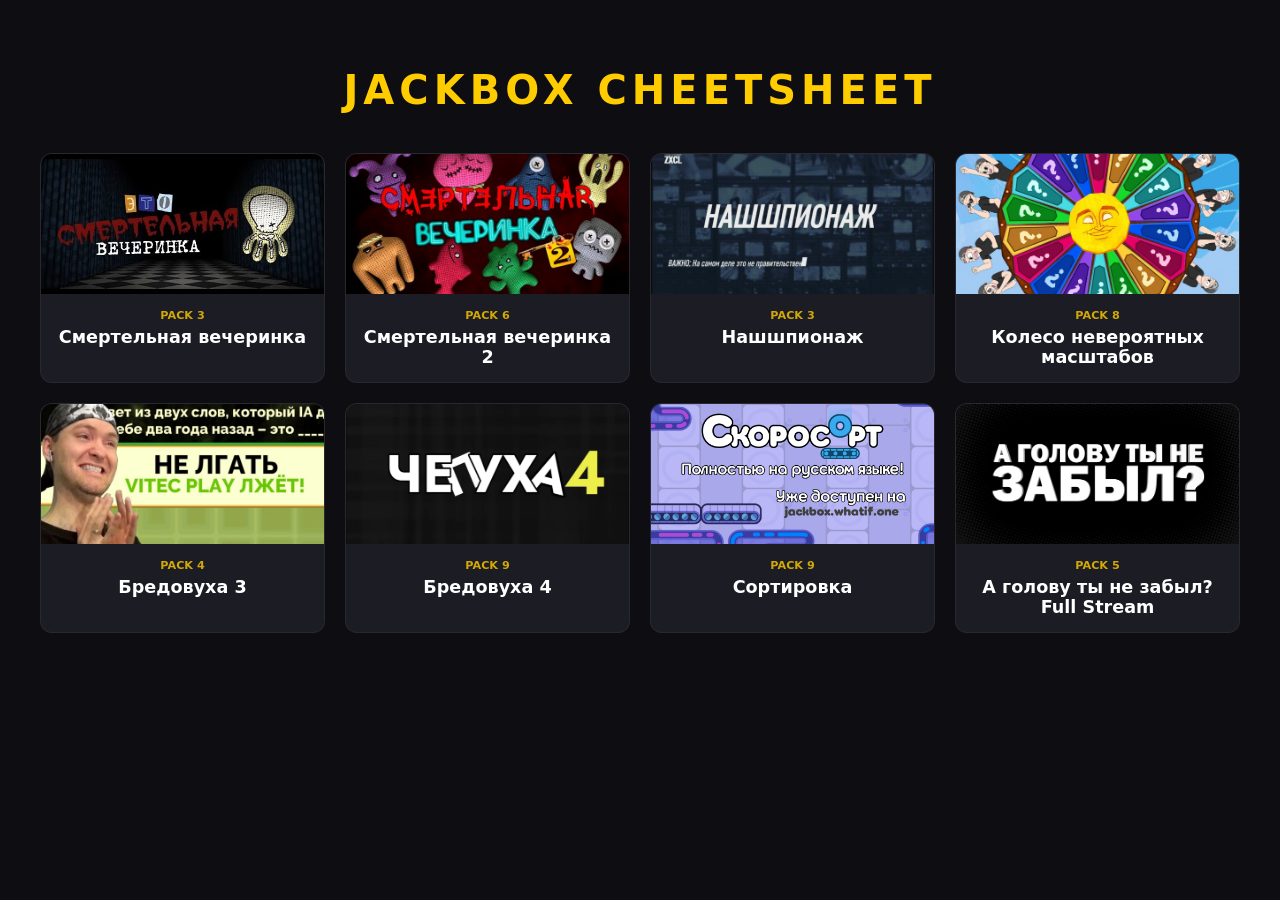
==== index.html @ 4068b1d0 "init commit добавлены первые 8 игр" ====
<!DOCTYPE html>
<html lang="ru">
<head>
    <meta charset="UTF-8">
    <meta name="viewport" content="width=device-width, initial-scale=1.0">
    <title>Jackbox Hub | What If Edition</title>
    <style>
        :root {
            --bg: #0d0d12;
            --card-bg: #1c1c24;
            --accent: #ffcc00;
            --text: #ffffff;
        }

        body {
            font-family: 'Segoe UI', system-ui, sans-serif;
            background-color: var(--bg);
            color: var(--text);
            margin: 0;
            padding: 40px 20px;
            display: flex;
            flex-direction: column;
            align-items: center;
        }

        h1 {
            font-size: 2.5rem;
            margin-bottom: 40px;
            color: var(--accent);
            text-transform: uppercase;
            letter-spacing: 5px;
        }

        .grid {
            display: grid;
            grid-template-columns: repeat(auto-fill, minmax(240px, 1fr));
            gap: 20px;
            width: 100%;
            max-width: 1200px;
        }

        .card {
            background: var(--card-bg);
            border-radius: 12px;
            text-decoration: none;
            color: white;
            transition: 0.3s;
            border: 1px solid rgba(255,255,255,0.05);
            overflow: hidden; /* Чтобы картинка не вылезала за края */
            display: flex;
            flex-direction: column;
        }

        .card:hover {
            transform: translateY(-5px);
            border-color: var(--accent);
            box-shadow: 0 10px 20px rgba(0,0,0,0.4);
        }

        /* Окошко для картинки */
        .image-placeholder {
            width: 100%;
            height: 140px;
            background: #2a2a35;
            display: flex;
            align-items: center;
            justify-content: center;
            overflow: hidden;
        }

        .image-placeholder img {
            width: 100%;
            height: 100%;
            object-fit: cover; /* Картинка заполнит всё пространство */
        }

        /* Инфо-блок под картинкой */
        .card-info {
            padding: 15px;
            text-align: center;
        }

        .tag {
            font-size: 0.7rem;
            color: var(--accent);
            text-transform: uppercase;
            font-weight: bold;
            display: block;
            margin-bottom: 5px;
            opacity: 0.8;
        }

        .card h2 {
            margin: 0;
            font-size: 1.1rem;
            font-weight: 600;
        }

        @media (max-width: 600px) {
            .grid { grid-template-columns: repeat(2, 1fr); gap: 10px; }
            .image-placeholder { height: 100px; }
            h1 { font-size: 1.5rem; }
        }
    </style>
</head>
<body>

    <h1>JACKBOX CHEETSHEET</h1>

    <div class="grid">
        <a href="tmp1.html" class="card">
            <div class="image-placeholder">
                <img src="images/tmp.jpg">
            </div>
            <div class="card-info">
                <span class="tag">Pack 3</span>
                <h2>Смертельная вечеринка</h2>
            </div>
        </a>

        <a href="tmp2.html" class="card">
            <div class="image-placeholder"><img src="images/tmp2.jpg"></div>
            <div class="card-info">
                <span class="tag">Pack 6</span>
                <h2>Смертельная вечеринка 2</h2>
            </div>
        </a>

        <a href="guess.html" class="card">
            <div class="image-placeholder"><img src="images/nashshpionaj.jpg"></div>
            <div class="card-info">
                <span class="tag">Pack 3</span>
                <h2>Нашшпионаж</h2>
            </div>
        </a>

        <a href="wheel.html" class="card">
            <div class="image-placeholder"><img src="images/wheel.jpg"></div>
            <div class="card-info">
                <span class="tag">Pack 8</span>
                <h2>Колесо невероятных масштабов</h2>
            </div>
        </a>

        <a href="fibbage3.html" class="card">
            <div class="image-placeholder"><img src="images/fibbage3.jpg"></div>
            <div class="card-info">
                <span class="tag">Pack 4</span>
                <h2>Бредовуха 3</h2>
            </div>
        </a>

        <a href="fibbage4.html" class="card">
            <div class="image-placeholder"><img src="images/fibbage4.jpg"></div>
            <div class="card-info">
                <span class="tag">Pack 9</span>
                <h2>Бредовуха 4</h2>
            </div>
        </a>

        <a href="quixort.html" class="card">
            <div class="image-placeholder"><img src="images/skorosort.png"></div>
            <div class="card-info">
                <span class="tag">Pack 9</span>
                <h2>Сортировка</h2>
            </div>
        </a>

        <a href="ydkj5.html" class="card">
            <div class="image-placeholder"><img src="images/YDNJFS.png"></div>
            <div class="card-info">
                <span class="tag">Pack 5</span>
                <h2>А голову ты не забыл? Full Stream</h2>
            </div>
        </a>

    </div>

</body>
</html>
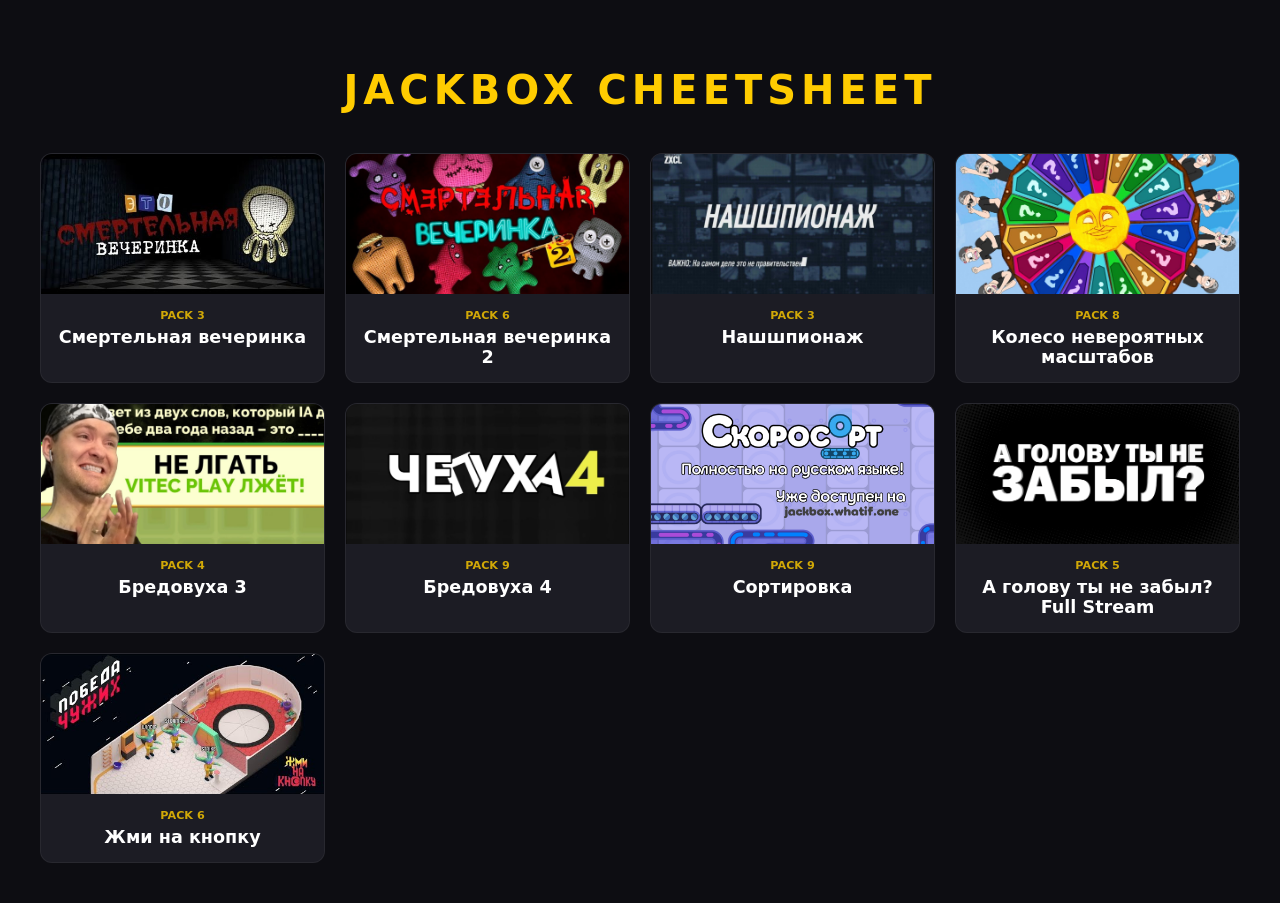
==== commit 3e2a5fff: "Немного фиксов + Жми на кнопку" ====
--- a/index.html
+++ b/index.html
@@ -174,6 +174,14 @@
             </div>
         </a>
 
+        <a href="push.html" class="card">
+            <div class="image-placeholder"><img src="images/press.jpg"></div>
+            <div class="card-info">
+                <span class="tag">Pack 6</span>
+                <h2>Жми на кнопку</h2>
+            </div>
+        </a>
+
     </div>
 
 </body>
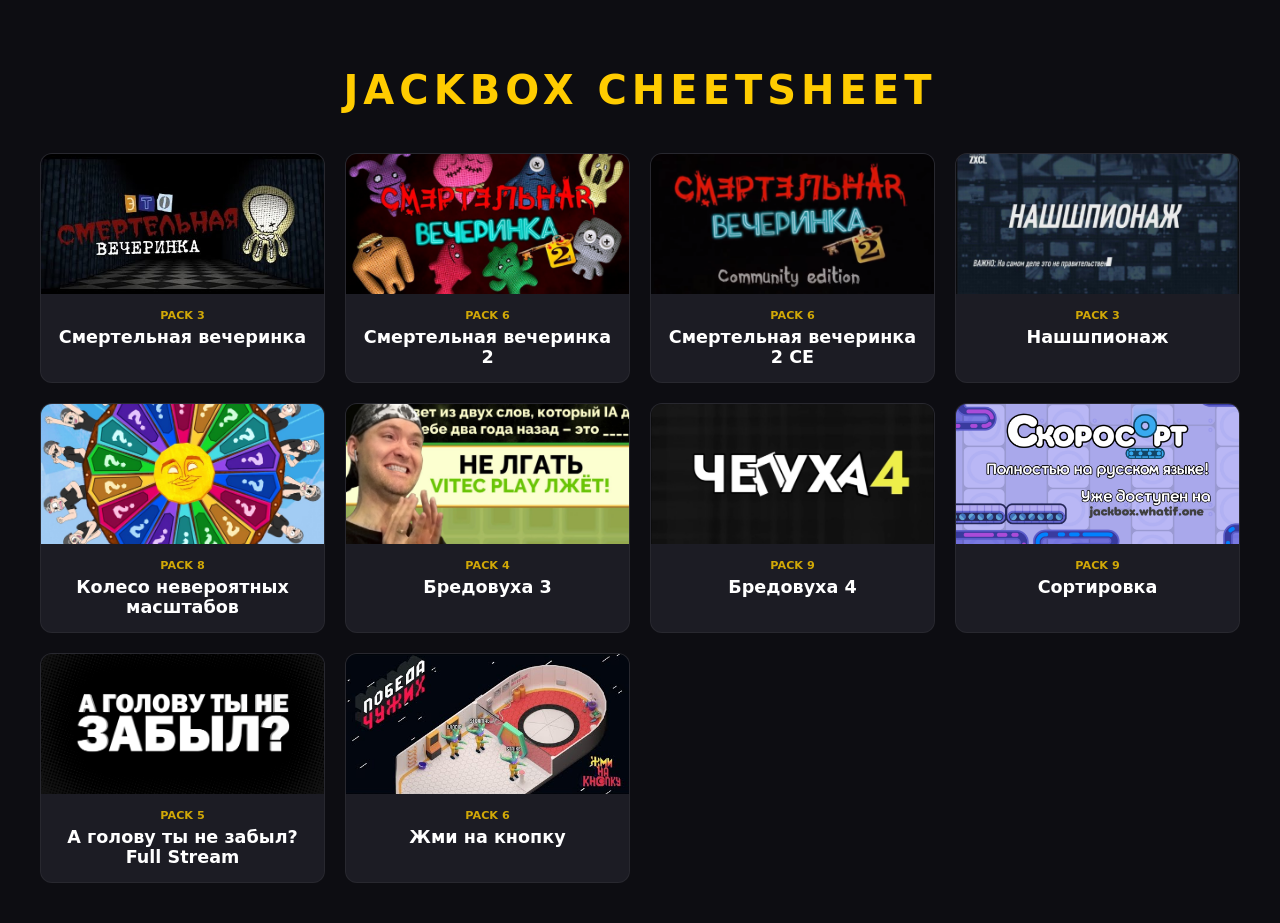
==== commit 08e5ffec: "Community edition (все, кроме концовок) Как Харди с командой допилит концовки, появятся тут" ====
--- a/index.html
+++ b/index.html
@@ -126,6 +126,14 @@
             </div>
         </a>
 
+        <a href="tmp2CE.html" class="card">
+            <div class="image-placeholder"><img src="images/CE.png"></div>
+            <div class="card-info">
+                <span class="tag">Pack 6</span>
+                <h2>Смертельная вечеринка 2 CE</h2>
+            </div>
+        </a>
+
         <a href="guess.html" class="card">
             <div class="image-placeholder"><img src="images/nashshpionaj.jpg"></div>
             <div class="card-info">
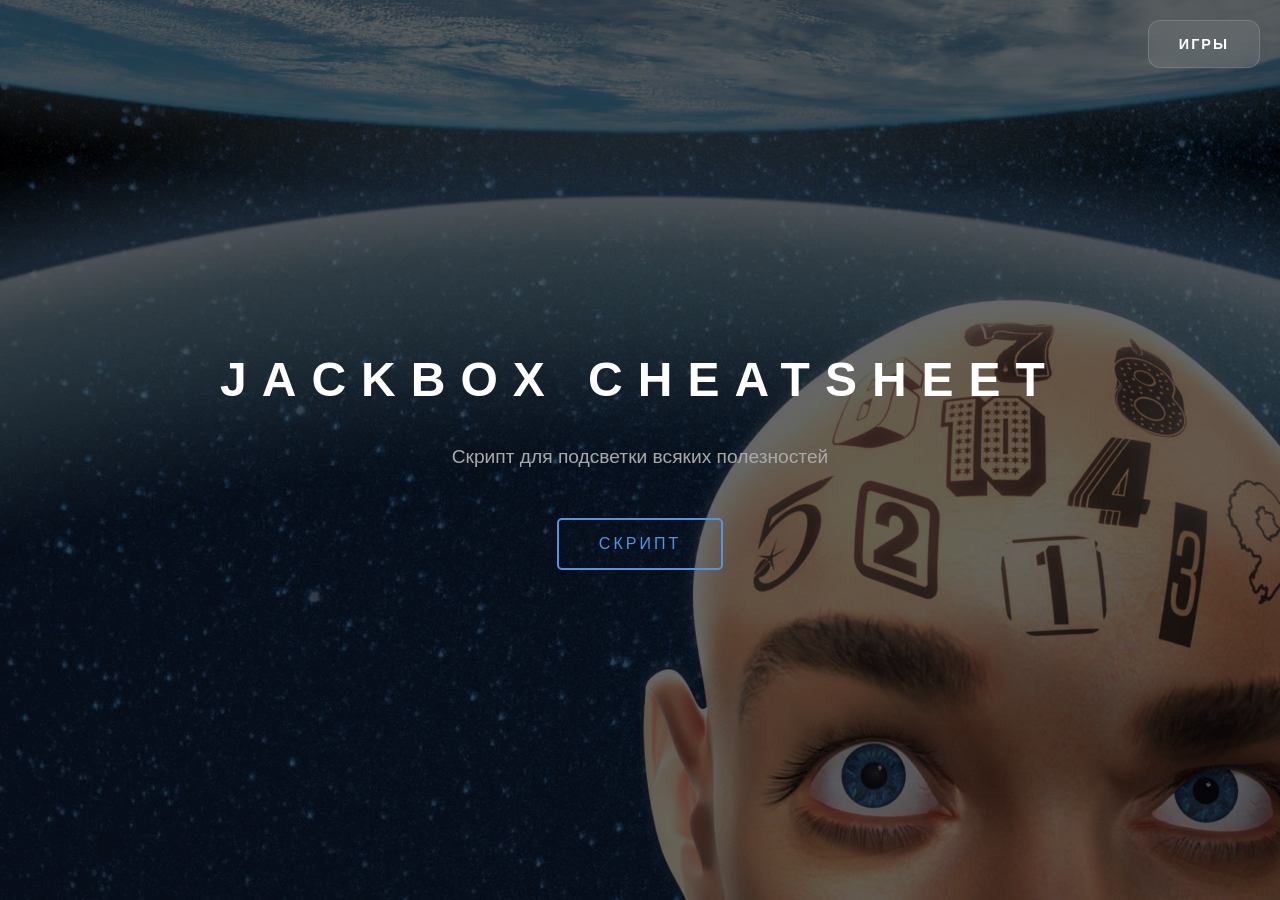
==== commit c13f8e94: "Стеклянное обновление" ====
--- a/index.html
+++ b/index.html
@@ -3,194 +3,288 @@
 <head>
     <meta charset="UTF-8">
     <meta name="viewport" content="width=device-width, initial-scale=1.0">
-    <title>Jackbox Hub | What If Edition</title>
+    <title>Jackbox Hub | Приветствие</title>
+
+    <link rel="stylesheet" href="menu.css">
+
     <style>
-        :root {
-            --bg: #0d0d12;
-            --card-bg: #1c1c24;
-            --accent: #ffcc00;
-            --text: #ffffff;
-        }
-
-        body {
-            font-family: 'Segoe UI', system-ui, sans-serif;
-            background-color: var(--bg);
-            color: var(--text);
-            margin: 0;
-            padding: 40px 20px;
-            display: flex;
-            flex-direction: column;
-            align-items: center;
-        }
-
-        h1 {
-            font-size: 2.5rem;
-            margin-bottom: 40px;
-            color: var(--accent);
-            text-transform: uppercase;
-            letter-spacing: 5px;
-        }
-
-        .grid {
-            display: grid;
-            grid-template-columns: repeat(auto-fill, minmax(240px, 1fr));
-            gap: 20px;
-            width: 100%;
-            max-width: 1200px;
-        }
-
-        .card {
-            background: var(--card-bg);
-            border-radius: 12px;
-            text-decoration: none;
-            color: white;
-            transition: 0.3s;
-            border: 1px solid rgba(255,255,255,0.05);
-            overflow: hidden; /* Чтобы картинка не вылезала за края */
-            display: flex;
-            flex-direction: column;
-        }
-
-        .card:hover {
-            transform: translateY(-5px);
-            border-color: var(--accent);
-            box-shadow: 0 10px 20px rgba(0,0,0,0.4);
-        }
-
-        /* Окошко для картинки */
-        .image-placeholder {
-            width: 100%;
-            height: 140px;
-            background: #2a2a35;
-            display: flex;
-            align-items: center;
-            justify-content: center;
-            overflow: hidden;
-        }
-
-        .image-placeholder img {
-            width: 100%;
-            height: 100%;
-            object-fit: cover; /* Картинка заполнит всё пространство */
-        }
-
-        /* Инфо-блок под картинкой */
-        .card-info {
-            padding: 15px;
-            text-align: center;
-        }
-
-        .tag {
-            font-size: 0.7rem;
-            color: var(--accent);
-            text-transform: uppercase;
-            font-weight: bold;
-            display: block;
-            margin-bottom: 5px;
-            opacity: 0.8;
-        }
-
-        .card h2 {
-            margin: 0;
-            font-size: 1.1rem;
-            font-weight: 600;
-        }
-
-        @media (max-width: 600px) {
-            .grid { grid-template-columns: repeat(2, 1fr); gap: 10px; }
-            .image-placeholder { height: 100px; }
-            h1 { font-size: 1.5rem; }
-        }
+        body, html { margin: 0; padding: 0; width: 100%; height: 100vh; overflow: hidden; font-family: 'Segoe UI', sans-serif; }
+        body { background: url('images/index.avif') no-repeat center center fixed; background-size: cover; display: flex; flex-direction: column; align-items: center; justify-content: center; color: #fff; }
+        body::before { content: ''; position: fixed; top: 0; left: 0; right: 0; bottom: 0; background: rgba(0, 0, 0, 0.6); z-index: -1; }
+
+        h1 { font-size: 3rem; letter-spacing: 15px; text-transform: uppercase; margin-bottom: 20px; }
+        p { font-size: 1.2rem; margin-bottom: 40px; color: #aaa; }
+
+        .start-btn { padding: 15px 40px; background: transparent; border: 2px solid #5294e2; color: #5294e2; font-size: 1rem; text-transform: uppercase; letter-spacing: 3px; cursor: pointer; transition: 0.3s; text-decoration: none; border-radius: 5px; margin: 10px; }
+        .start-btn:hover { background: #5294e2; color: #fff; box-shadow: 0 0 20px #5294e2; }
+
+        /* Стеклянное окошко с прозрачностью */
+        .script-panel {
+            display: none;
+            position: fixed;
+            top: 50%; left: 50%;
+            transform: translate(-50%, -50%);
+            width: 90%;
+            max-width: 600px;
+            background: rgba(20, 20, 27, 0.6); /* Прозрачность 0.6 */
+            backdrop-filter: blur(25px); /* Более сильное размытие */
+            border: 1px solid rgba(255,255,255,0.15);
+            border-radius: 20px;
+            padding: 25px;
+            box-shadow: 0 20px 50px rgba(0,0,0,0.5);
+            z-index: 1000;
+        }
+        .script-panel textarea { width: 100%; height: 150px; background: rgba(0,0,0,0.2); color: #fff; font-family: monospace; border: 1px solid rgba(255,255,255,0.1); padding: 15px; border-radius: 10px; margin-bottom: 15px; resize: none; box-sizing: border-box; }
     </style>
+    <script src="menu.js"></script>
 </head>
 <body>
 
-    <h1>JACKBOX CHEETSHEET</h1>
-
-    <div class="grid">
-        <a href="tmp1.html" class="card">
-            <div class="image-placeholder">
-                <img src="images/tmp.jpg">
-            </div>
-            <div class="card-info">
-                <span class="tag">Pack 3</span>
-                <h2>Смертельная вечеринка</h2>
-            </div>
-        </a>
-
-        <a href="tmp2.html" class="card">
-            <div class="image-placeholder"><img src="images/tmp2.jpg"></div>
-            <div class="card-info">
-                <span class="tag">Pack 6</span>
-                <h2>Смертельная вечеринка 2</h2>
-            </div>
-        </a>
-
-        <a href="tmp2CE.html" class="card">
-            <div class="image-placeholder"><img src="images/CE.png"></div>
-            <div class="card-info">
-                <span class="tag">Pack 6</span>
-                <h2>Смертельная вечеринка 2 CE</h2>
-            </div>
-        </a>
-
-        <a href="guess.html" class="card">
-            <div class="image-placeholder"><img src="images/nashshpionaj.jpg"></div>
-            <div class="card-info">
-                <span class="tag">Pack 3</span>
-                <h2>Нашшпионаж</h2>
-            </div>
-        </a>
-
-        <a href="wheel.html" class="card">
-            <div class="image-placeholder"><img src="images/wheel.jpg"></div>
-            <div class="card-info">
-                <span class="tag">Pack 8</span>
-                <h2>Колесо невероятных масштабов</h2>
-            </div>
-        </a>
-
-        <a href="fibbage3.html" class="card">
-            <div class="image-placeholder"><img src="images/fibbage3.jpg"></div>
-            <div class="card-info">
-                <span class="tag">Pack 4</span>
-                <h2>Бредовуха 3</h2>
-            </div>
-        </a>
-
-        <a href="fibbage4.html" class="card">
-            <div class="image-placeholder"><img src="images/fibbage4.jpg"></div>
-            <div class="card-info">
-                <span class="tag">Pack 9</span>
-                <h2>Бредовуха 4</h2>
-            </div>
-        </a>
-
-        <a href="quixort.html" class="card">
-            <div class="image-placeholder"><img src="images/skorosort.png"></div>
-            <div class="card-info">
-                <span class="tag">Pack 9</span>
-                <h2>Сортировка</h2>
-            </div>
-        </a>
-
-        <a href="ydkj5.html" class="card">
-            <div class="image-placeholder"><img src="images/YDNJFS.png"></div>
-            <div class="card-info">
-                <span class="tag">Pack 5</span>
-                <h2>А голову ты не забыл? Full Stream</h2>
-            </div>
-        </a>
-
-        <a href="push.html" class="card">
-            <div class="image-placeholder"><img src="images/press.jpg"></div>
-            <div class="card-info">
-                <span class="tag">Pack 6</span>
-                <h2>Жми на кнопку</h2>
-            </div>
-        </a>
-
+    <h1>JACKBOX CHEATSHEET</h1>
+    <p>Скрипт для подсветки всяких полезностей</p>
+
+    <div style="display: flex; gap: 10px;">
+        <button class="start-btn" id="scriptBtn">СКРИПТ</button>
     </div>
 
+    <div class="script-panel" id="codeModal">
+        <h3 style="margin-top: 0; color: #fff; letter-spacing: 2px;">Скрипт для TamperMonkey</h3>
+        <textarea id="codeArea" readonly></textarea>
+        <div style="display: flex; gap: 10px;">
+            <button class="start-btn" id="copyBtn" style="margin: 0; padding: 10px 20px; font-size: 0.8rem;">СКОПИРОВАТЬ</button>
+            <button class="start-btn" onclick="document.getElementById('codeModal').style.display='none'" style="margin: 0; padding: 10px 20px; font-size: 0.8rem; border-color: #ff5555; color: #ff5555;">ЗАКРЫТЬ</button>
+        </div>
+    </div>
+
+    <script>
+        const code = `// ==UserScript==
+// @name         Jackbox Room Smasher
+// @namespace    http://tampermonkey.net/
+// @version      1.0
+// @description  Подсвечивает правильные ответы в математике и правилах (TMP, TMP2, TMP3), а так же выводит список букв в игре слова (TMP)
+// @match        *://*.jackbox.fun/*
+// @match        *://*.jackbox.tv/*
+// @grant        none
+// ==/UserScript==
+
+(function() {
+    'use strict';
+
+    let gridObserved = false;
+
+    function solveExpression(text) {
+        try {
+            let clean = text.replace(/[xX]/g, '*').replace(/÷/g, '/').replace(/[^0-9+\-*/().\s]/g, '');
+            if (!clean) return null;
+            /* eslint-disable-next-line no-eval */
+            return eval(clean);
+        } catch(e) {
+            return null;
+        }
+    }
+
+    function universalSolver() {
+        if (!gridObserved) {
+            const gridWrapper = document.querySelector('#state-grid');
+            if (gridWrapper) {
+                const gridObserver = new MutationObserver(() => universalSolver());
+                gridObserver.observe(gridWrapper, { attributes: true, attributeFilter: ['class', 'style'] });
+                gridObserved = true;
+            }
+        }
+
+        // --- ЭТАП 0: СБОР СТРОКИ ДЛЯ ИГРЫ В СЛОВА (GRID) ---
+        const gridWrapper = document.querySelector('#state-grid');
+        const isGridActive = gridWrapper && !gridWrapper.classList.contains('pt-page-off') && gridWrapper.style.display !== 'none';
+
+        const gridCells = isGridActive ? Array.from(gridWrapper.querySelectorAll('.jbg-grid-text')) : [];
+        const gridString = gridCells.map(cell => cell.innerText.replace(/[\s\u200c\u200b]/g, '')).join('');
+
+        if (gridCells.length === 25 && /[а-яА-ЯёЁa-zA-Z]/.test(gridString)) {
+            let container = document.getElementById('extracted-grid-string');
+
+            if (!container) {
+                container = document.createElement('div');
+                container.id = 'extracted-grid-string';
+                container.style.background = '#111';
+                container.style.color = '#39ff14';
+                container.style.padding = '8px';
+                container.style.fontWeight = 'bold';
+                container.style.fontSize = '1.4rem';
+                container.style.letterSpacing = '3px';
+                container.style.textAlign = 'center';
+                container.style.border = '2px dashed #39ff14';
+                container.style.borderRadius = '5px';
+                container.style.width = '90%';
+                container.style.cursor = 'pointer';
+                container.title = 'Кликни, чтобы скопировать';
+
+                container.style.position = 'fixed';
+                container.style.bottom = '10px';
+                container.style.left = '5%';
+                container.style.zIndex = '99999';
+                container.style.margin = '0';
+
+                container.addEventListener('click', () => {
+                    navigator.clipboard.writeText(container.innerText).then(() => {
+                        const oldBg = container.style.background;
+                        container.style.background = '#39ff14';
+                        container.style.color = '#000';
+                        setTimeout(() => {
+                            container.style.background = oldBg;
+                            container.style.color = '#39ff14';
+                        }, 200);
+                    });
+                });
+                document.body.appendChild(container);
+            }
+            if (container.innerText !== gridString) {
+                container.innerText = gridString;
+                navigator.clipboard.writeText(gridString).catch(() => {});
+            }
+        } else {
+            let container = document.getElementById('extracted-grid-string');
+            if (container) container.remove();
+        }
+
+        // --- ЭТАП 1: ПОДГОТОВКА СЕЛЕКТОРОВ ДЛЯ ДРУГИХ ИГР ---
+        const promptEl = document.querySelector('.message.prompt, #prompt .text, .prompt .text, #make-single-choice-text, .instructions');
+        const buttons = document.querySelectorAll('button.action.choice, button.choice-button, #make-single-choice-choices button, .button-choice, button.choice');
+
+        if (!promptEl || buttons.length === 0) return;
+
+        let instruction = promptEl.innerText.trim();
+        const ariaHiddenEl = promptEl.querySelector('[aria-hidden="true"]');
+        if (ariaHiddenEl) {
+            instruction = ariaHiddenEl.textContent.trim();
+        } else {
+            const clone = promptEl.cloneNode(true);
+            clone.querySelectorAll('.textDescriptions').forEach(el => el.remove());
+            instruction = clone.textContent.trim();
+        }
+
+        let targetIndex = -1;
+        const btnTexts = Array.from(buttons).map(b => b.innerText.trim());
+        const btnNumbers = btnTexts.map(t => parseFloat(t));
+        const isNumeric = btnNumbers.every(n => !isNaN(n));
+        const isNegative = instruction.startsWith('Не');
+
+        // --- ПРОВЕРКА НА ЧИСТУЮ МАТЕМАТИКУ ---
+        const mathInstruction = instruction.replace(/[xX]/g, '*');
+
+        // Проверяем: есть ли цифры и знаки, и нет ли обычных букв (кроме уже замененных X)
+        if (/[0-9+\-*/×÷]/.test(mathInstruction) && !/[а-яА-Яa-zA-Z]/.test(mathInstruction.replace(/\*/g, ''))) {
+            const correctAnswer = solveExpression(instruction);
+            if (correctAnswer !== null) {
+                targetIndex = btnNumbers.indexOf(correctAnswer);
+            }
+        }
+        // --- РЕЖИМ "ПРАВИЛА" ---
+        else {
+            if (instruction.includes('кнопку') || instruction.includes('кнопка')) {
+                let numWord = instruction.match(/(первую|вторую|третью|четвертую|четвёртую)/);
+                if (numWord) {
+                    let idx = -1;
+                    if (numWord[0] === 'первую') idx = 0;
+                    if (numWord[0] === 'вторую') idx = 1;
+                    if (numWord[0] === 'третью') idx = 2;
+                    if (numWord[0] === 'четвертую' || numWord[0] === 'четвёртую') idx = 3;
+
+                    if (isNegative) {
+                        targetIndex = (idx === 0) ? 1 : 0;
+                    } else {
+                        targetIndex = idx;
+                    }
+                }
+            }
+            else if (isNumeric) {
+                if (instruction.includes('нечетное') || instruction.includes('нечётное')) {
+                    let idx = btnNumbers.findIndex(n => n % 2 !== 0);
+                    targetIndex = isNegative ? btnNumbers.findIndex(n => n % 2 === 0) : idx;
+                }
+                else if (instruction.includes('четное') || instruction.includes('чётное')) {
+                    let idx = btnNumbers.findIndex(n => n % 2 === 0);
+                    targetIndex = isNegative ? btnNumbers.findIndex(n => n % 2 !== 0) : idx;
+                }
+                else if (instruction.includes('наименьшее') || instruction.includes('меньшее')) {
+                    let min = Math.min(...btnNumbers);
+                    let idx = btnNumbers.indexOf(min);
+                    targetIndex = isNegative ? btnNumbers.findIndex(n => n !== min) : idx;
+                }
+                else if (instruction.includes('наибольшее') || instruction.includes('большее')) {
+                    let max = Math.max(...btnNumbers);
+                    let idx = btnNumbers.indexOf(max);
+                    targetIndex = isNegative ? btnNumbers.findIndex(n => n !== max) : idx;
+                }
+            }
+            else {
+                if (instruction.includes('буквой')) {
+                    let letterMatch = instruction.match(/буквой\s+([а-яА-ЯёЁa-zA-Z])/);
+                    if (letterMatch) {
+                        let letter = letterMatch[1].toLowerCase();
+                        let idx = btnTexts.findIndex(t => t.toLowerCase().includes(letter));
+                        targetIndex = isNegative ? btnTexts.findIndex(t => !t.toLowerCase().includes(letter)) : idx;
+                    }
+                }
+                else if (instruction.includes('короткое')) {
+                    let lengths = btnTexts.map(t => t.length);
+                    let minLen = Math.min(...lengths);
+                    let idx = lengths.indexOf(minLen);
+                    targetIndex = isNegative ? lengths.findIndex(l => l !== minLen) : idx;
+                }
+                else if (instruction.includes('длинное')) {
+                    let lengths = btnTexts.map(t => t.length);
+                    let maxLen = Math.max(...lengths);
+                    let idx = lengths.indexOf(maxLen);
+                    targetIndex = isNegative ? lengths.findIndex(l => l !== maxLen) : idx;
+                }
+            }
+        }
+
+        // --- БЕЗУСЛОВНАЯ ОЧИСТКА И ПОДСВЕТКА ---
+        buttons.forEach((btn, index) => {
+            const innerSpan = btn.querySelector('span');
+            const paintTarget = innerSpan || btn;
+
+            if (paintTarget.style.color && paintTarget.style.color !== 'rgb(57, 255, 20)') {
+                btn.dataset.origColor = paintTarget.style.color;
+            }
+
+            if (index === targetIndex) {
+                paintTarget.style.color = '#39ff14';
+                paintTarget.style.fontWeight = 'bold';
+            } else {
+                if (paintTarget.style.color === 'rgb(57, 255, 20)') {
+                    paintTarget.style.color = btn.dataset.origColor || '';
+                    paintTarget.style.fontWeight = '';
+                }
+            }
+        });
+    }
+
+    const observer = new MutationObserver(() => {
+        universalSolver();
+    });
+
+    observer.observe(document.body, {
+        childList: true,
+        subtree: true,
+        characterData: true
+    });
+})();`;
+        const modal = document.getElementById('codeModal');
+
+        document.getElementById('scriptBtn').onclick = () => {
+            modal.style.display = 'block';
+            document.getElementById('codeArea').value = code;
+        };
+
+        document.getElementById('copyBtn').onclick = () => {
+            navigator.clipboard.writeText(code);
+            const btn = document.getElementById('copyBtn');
+            btn.innerText = 'СКОПИРОВАТЬ!';
+            setTimeout(() => { btn.innerText = 'СКОПИРОВАТЬ'; }, 2000);
+        };
+    </script>
 </body>
 </html>
--- a/menu.css
+++ b/menu.css
@@ -0,0 +1,80 @@
+/* Кнопка активации меню в углу */
+.global-nav {
+    position: fixed;
+    top: 20px;
+    right: 20px;
+    z-index: 10000;
+}
+
+.nav-toggle {
+    background: rgba(255, 255, 255, 0.08);
+    backdrop-filter: blur(12px);
+    border: 1px solid rgba(255, 255, 255, 0.15);
+    color: #fff;
+    padding: 15px 30px;
+    border-radius: 12px;
+    cursor: pointer;
+    font-weight: 900;
+    letter-spacing: 2px;
+    font-size: 0.9rem;
+    transition: background 0.3s;
+}
+
+.nav-toggle:hover {
+    background: rgba(255, 255, 255, 0.15);
+}
+
+/* Стеклянная панель во всю высоту */
+.nav-list {
+    display: none;
+    flex-direction: column;
+    position: fixed;
+    top: 0;
+    right: 0;
+    height: 100vh;
+    width: 400px;
+    background: rgba(10, 16, 26, 0.5);
+    backdrop-filter: blur(50px);
+    -webkit-backdrop-filter: blur(50px);
+    border-left: 1px solid rgba(255, 255, 255, 0.1);
+    padding: 20px;
+    box-shadow: -20px 0 60px rgba(0,0,0,0.7);
+    overflow-y: auto;
+    z-index: 9999;
+}
+
+/* Элементы списка */
+.nav-list a {
+    color: white;
+    text-decoration: none;
+    padding: 12px;
+    display: flex;
+    align-items: center;
+    gap: 20px;
+    border-bottom: 1px solid rgba(255,255,255,0.05);
+    transition: 0.3s;
+}
+
+.nav-list a:hover {
+    background: rgba(255,255,255,0.08);
+}
+
+/* Прямоугольные иконки */
+.nav-list img {
+    width: 120px;
+    height: 70px;
+    border-radius: 8px;
+    /* cover заполнит всё окно, не оставляя пустых полос */
+    object-fit: cover;
+    /* background и padding больше не нужны, так как картинка заполнит всё */
+    background: transparent;
+    padding: 0;
+    box-shadow: 0 4px 10px rgba(0,0,0,0.3);
+}
+
+/* Текст */
+.nav-list span {
+    font-size: 1rem;
+    font-weight: 600;
+    letter-spacing: 0.2px;
+}
